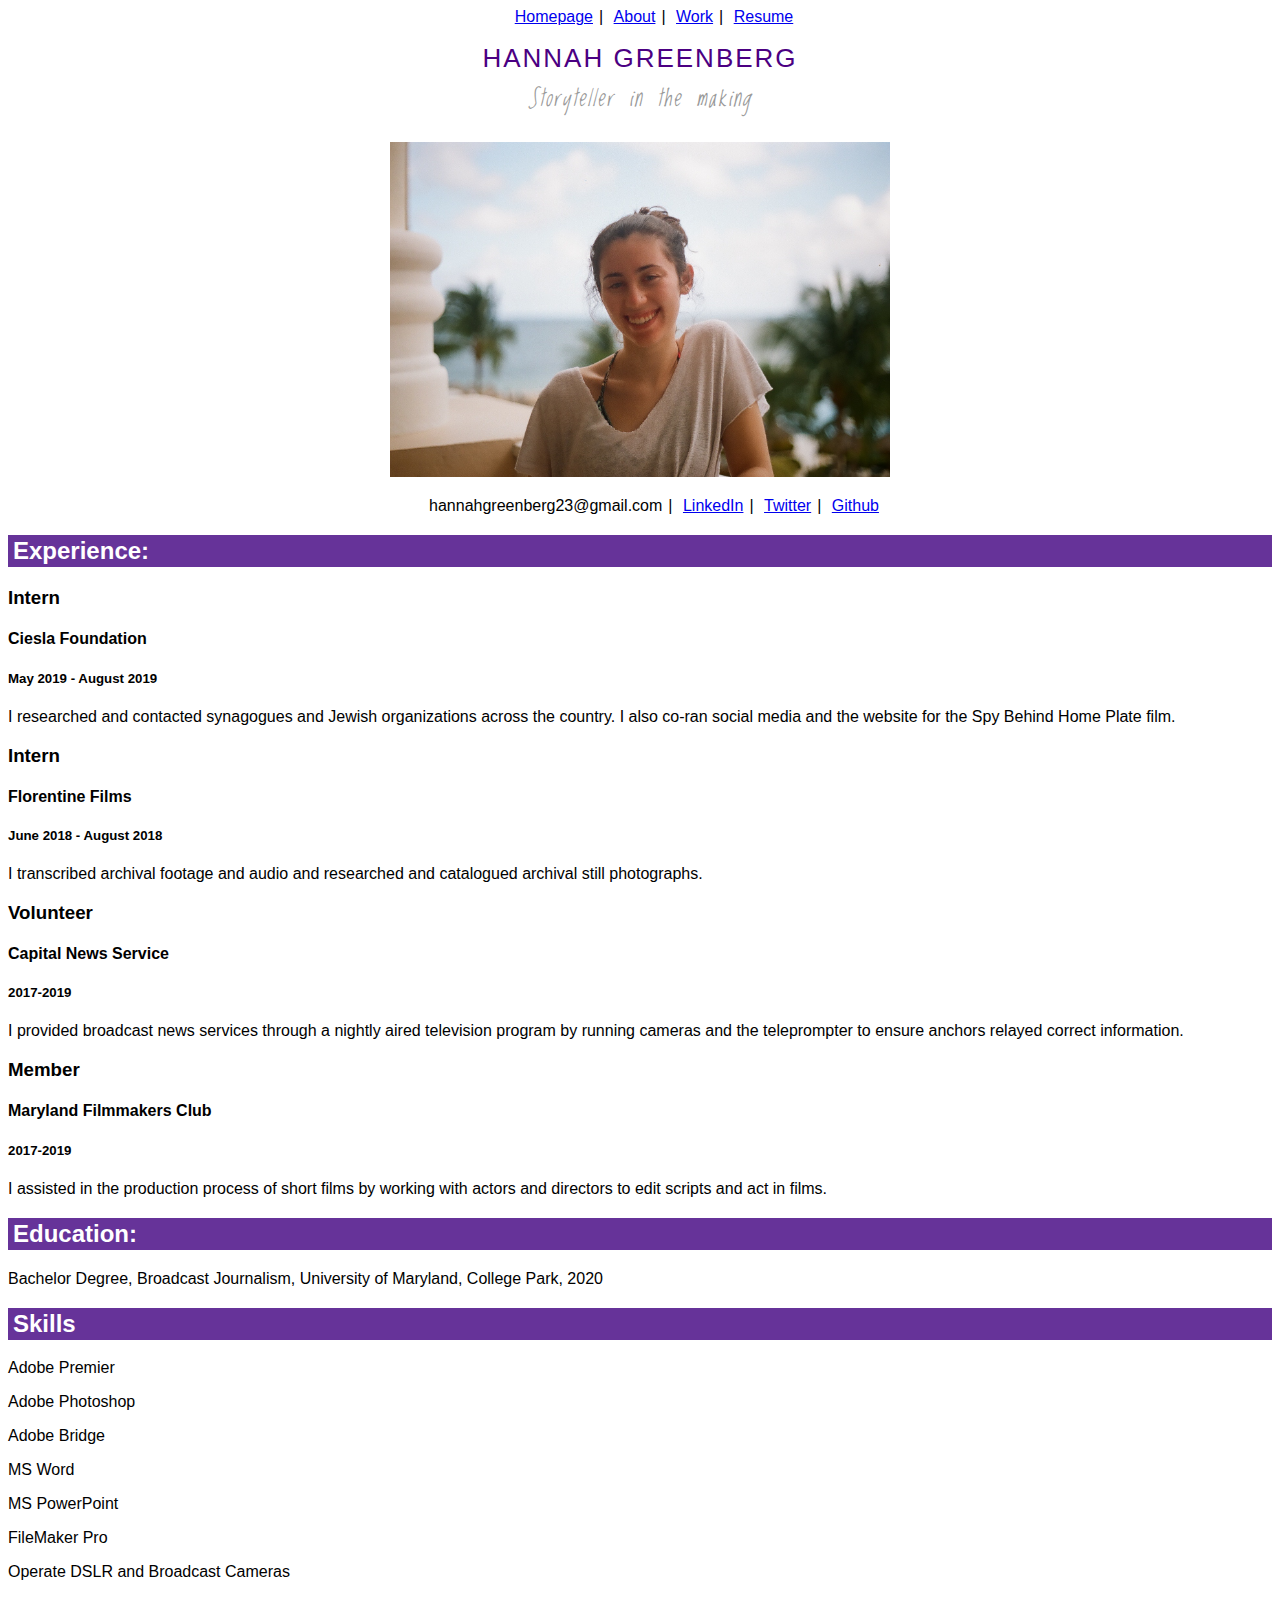
==== portfolio/resume.html @ 22274edd "portfolio" ====
<!DOCTYPE>
<html lang="en">
 <head>
    <title>Hannah's Resume</title>
    <link rel="stylesheet" type="text/css" href="styles.css"/>
    <link href="https://fonts.googleapis.com/css2?family=Loved+by+the+King&family
    =Rock+Salt&display=swap" rel="stylesheet">
 </head>
 <body>

<div id="navigation">
   <ul>
     <li><a href="https://hannahgreenberg.github.io/portfolio/index.html">Homepage</a></li>
     <li><a href="https://hannahgreenberg.github.io/portfolio/about.html">About</a></li>
     <li><a href="https://hannahgreenberg.github.io/portfolio/work.html">Work</a></li>
     <li><a href="#">Resume</a></li>
   </ul>
</div>

   <!--I built this myself!-->
  <div id="intro">
     <h1>Hannah Greenberg</h1>
     <p>Storyteller in the making</p>
     <img src="hannah-greenberg.jpg" alt="Hannah Greenberg" width="500" height="335">
   </div>

    <div id="social"><ul>
      <li>hannahgreenberg23@gmail.com</li>
      <li><a href="https://www.linkedin.com/in/hannahbryngreenberg/">LinkedIn</a></li>
      <li><a href="https://twitter.com/hannahgreen47">Twitter</a></li>
      <li><a href="https://github.com/hannahgreenberg">Github</a></li>
    </ul>
  </div>

<div id="Experience"><h2>Experience:</h2>
 <p class="job"><h3>Intern</h3>
 <p class="company"><h4>Ciesla Foundation</h4>
 <p class="date"><h5>May 2019 - August 2019</h5>
 <p class="jobdescription">I researched and contacted synagogues and
  Jewish organizations across the country. I also co-ran social media and the
  website for the Spy Behind Home Plate film.</p>

<p class="job"><h3>Intern</h3>
<p class="company"><h4>Florentine Films</h4>
<p class="date"><h5>June 2018 - August 2018</h5>
<p class="jobdescription">I transcribed archival footage and audio and researched and catalogued archival
still photographs.</p>

<p class="job"><h3>Volunteer</h3>
<p class="company"><h4>Capital News Service</h4>
<p class="date"><h5>2017-2019</h5>
<p class="jobdescription"> I provided broadcast news services through a
  nightly aired television program by running cameras and the teleprompter
  to ensure anchors relayed correct information.</p>

  <p class="job"><h3>Member</h3>
  <p class="company"><h4>Maryland Filmmakers Club</h4>
  <p class="date"><h5>2017-2019</h5>
  <p class="jobdescription"> I assisted in the production process of short
    films by working with actors and directors to edit scripts and act in films.
  </p></div>

<div id="education"><h2>Education:</h2>
  <p> Bachelor Degree, Broadcast Journalism, University of Maryland, College Park,
  2020</p>

<div id="skills"><h2>Skills</h2>
<p>Adobe Premier</p>
<p>Adobe Photoshop</p>
<p>Adobe Bridge</p>
<p>MS Word</p>
<p>MS PowerPoint</p>
<p>FileMaker Pro</p>
<p>Operate DSLR and Broadcast Cameras</p>
</div>

  </body>
</html>
---- portfolio/styles.css ----
h1 {
    color: #4B0082;
    text-transform: uppercase;
    font-family: 'Montserrat', sans-serif;
    letter-spacing: 2px;
    font-size: 26px;
    font-weight: normal;
    margin-bottom: 5px;
  }

  h2, .highlight {
    color: white;
    background-color: #663399;
    padding: 2px 5px;
  }

  h1, h2, h3, h4, h5, h6 {
    font-family: 'Montserrat', sans-serif;
  }

#intro p{
  color: #999;
  font-family: 'Loved by the King', cursive;
  font-style: italic;
  font-weight: normal;
  font-size: 23px;
  letter-spacing: 2px;
  margin-top: 0px;
}

.jobdescription {
  font-family:'Montserrat', sans-serif;
}

  #intro {
    text-align: center;
    width: 80%;
    margin: 0 auto 20px;
    font-family: 'Montserrat', sans-serif;
  }

  #social {
    text-align: center;
    font-family:'Montserrat', sans-serif;
  }

 ul li::after{
    content: "|";
    padding: 6px;
    list-style-type: none;
    padding left: 0;
  }

  ul li{
    display: inline-block;
  }

ul li:last-child::after{
    content: "";
  }

  p{
    font-family: 'Montserrat', sans-serif;
  }

  #welcome p{
    font-family: 'Loved by the King', cursive;
    font-size: 34px;
    text-align: center;
  }

  #about p {
    text-align: center;
    font-size: 34px;
    font-family: 'Loved by the King', cursive;
}

#picture {
  text-align: center;
}

#navigation {
  text-align: center;
  font-family: 'Montserrat', sans-serif;
}

#videos {
  text-align: center;
}

#videowork p{
  text-align: center;
  font-size: 34px;
  font-family: 'Loved by the King', cursive;
}


.box1 {
  display: inline-block;
  width: 100px;
  height: 100px;
  background-color:#726DA8;
}

.box2 {
  display: inline-block;
  width: 100px;
  height: 100px;
  background-color:#AFB3F7;
}

.box3 {
  display: inline-block;
  width: 100px;
  height: 100px;
  background-color:#FDFDFF ;
}

.box4 {
  display: inline-block;
  width: 100px;
  height: 100px;
  background-color:#1B1725 ;
    color:#999;
}

.box5 {
  display: inline-block;
  width: 100px;
  height: 100px;
  background-color:#93BCAD;
}
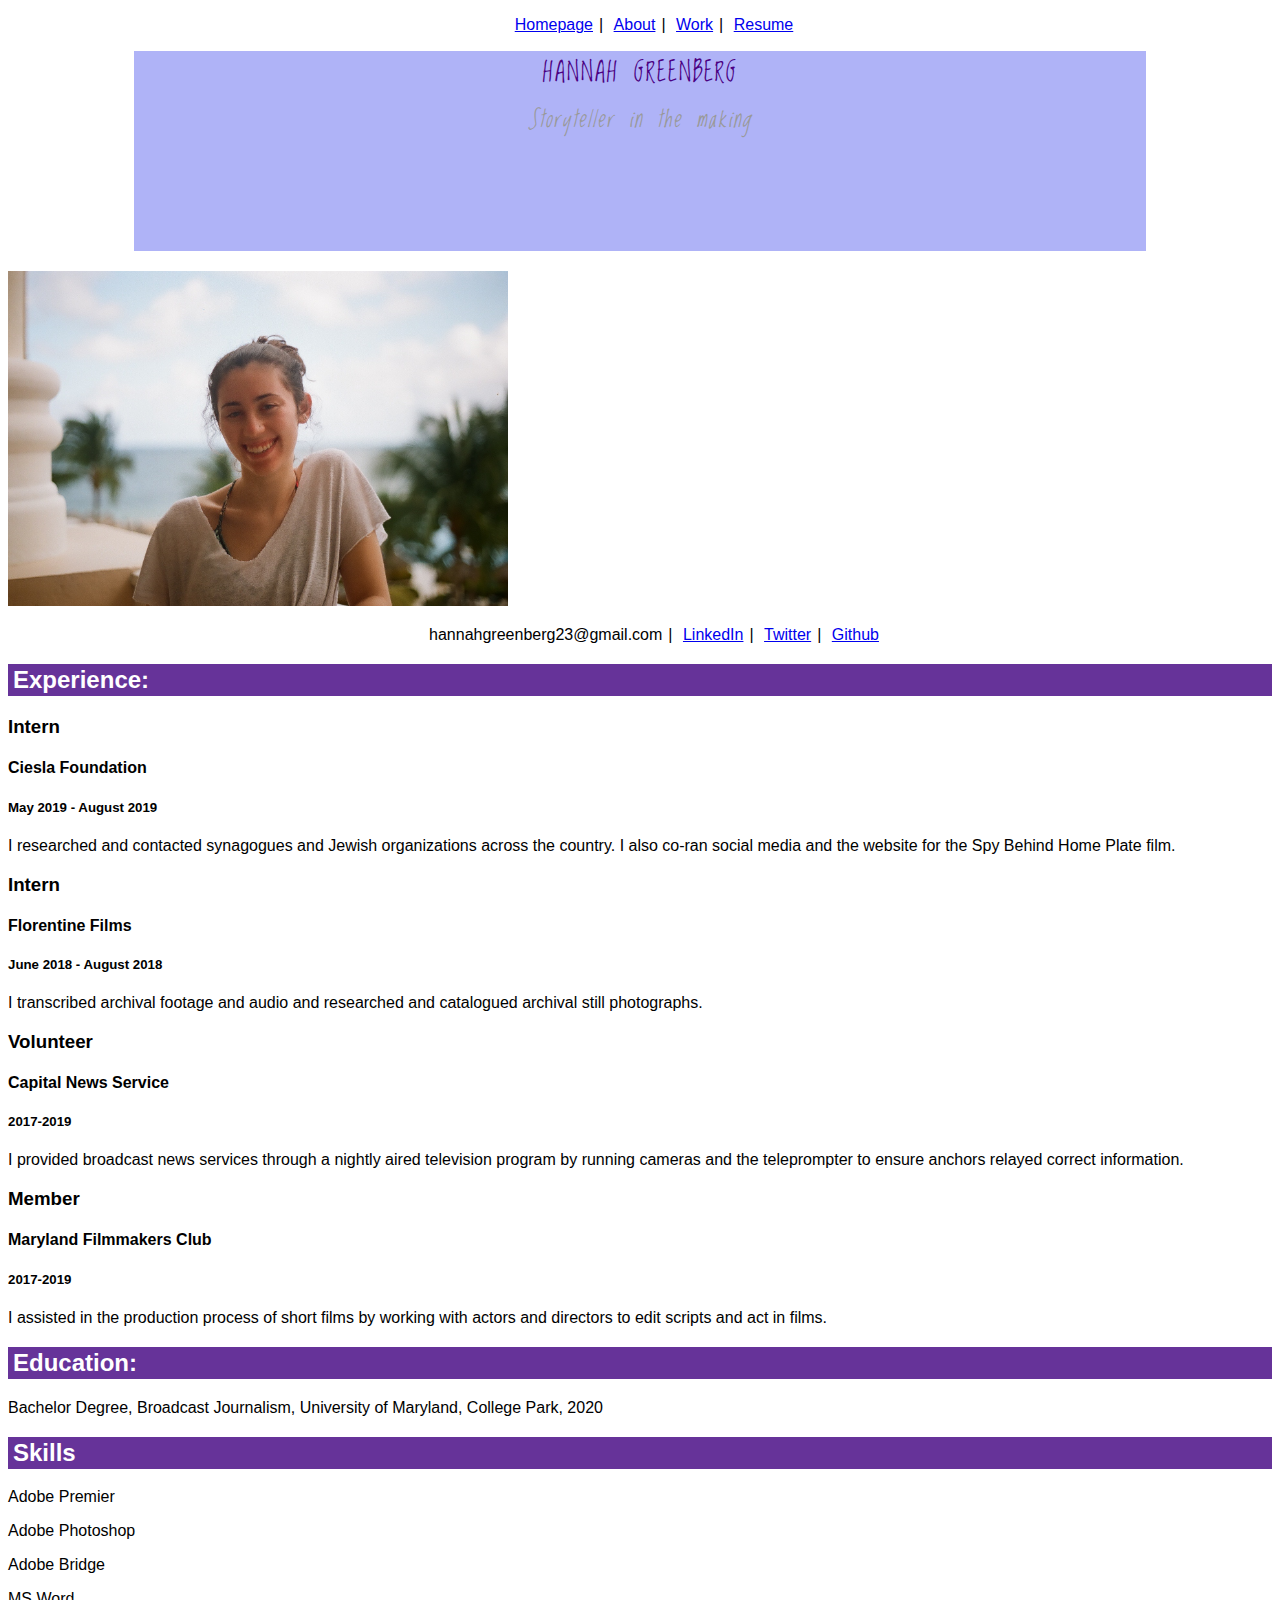
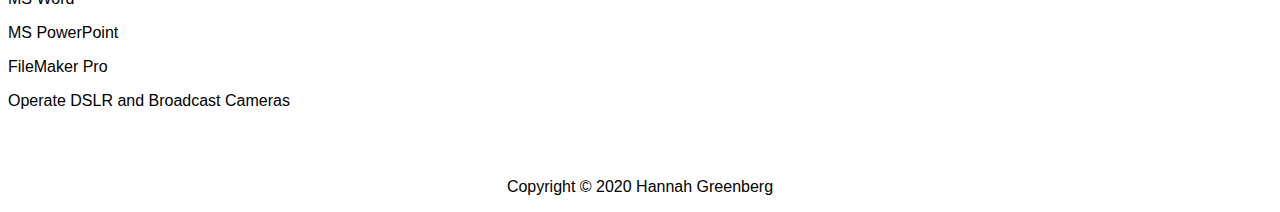
==== commit 64b5b3b3: "portfolio" ====
--- a/portfolio/resume.html
+++ b/portfolio/resume.html
@@ -1,10 +1,9 @@
-<!DOCTYPE>
+<!DOCTYPE html>
 <html lang="en">
  <head>
     <title>Hannah's Resume</title>
     <link rel="stylesheet" type="text/css" href="styles.css"/>
-    <link href="https://fonts.googleapis.com/css2?family=Loved+by+the+King&family
-    =Rock+Salt&display=swap" rel="stylesheet">
+    <link href="https://fonts.googleapis.com/css2?family=Loved+by+the+King&family=Rock+Salt&display=swap" rel="stylesheet">
  </head>
  <body>
 
@@ -18,9 +17,11 @@
 </div>
 
    <!--I built this myself!-->
+   <div class="container1">
   <div id="intro">
      <h1>Hannah Greenberg</h1>
      <p>Storyteller in the making</p>
+  </div>
      <img src="hannah-greenberg.jpg" alt="Hannah Greenberg" width="500" height="335">
    </div>
 
@@ -63,6 +64,7 @@
 <div id="education"><h2>Education:</h2>
   <p> Bachelor Degree, Broadcast Journalism, University of Maryland, College Park,
   2020</p>
+</div>
 
 <div id="skills"><h2>Skills</h2>
 <p>Adobe Premier</p>
@@ -74,5 +76,12 @@
 <p>Operate DSLR and Broadcast Cameras</p>
 </div>
 
+<br>
+<br>
+
+<div class="footer">
+  <p>Copyright © 2020 Hannah Greenberg</p>
+</div>
+
   </body>
 </html>
--- a/portfolio/styles.css
+++ b/portfolio/styles.css
@@ -1,7 +1,7 @@
 h1 {
     color: #4B0082;
     text-transform: uppercase;
-    font-family: 'Montserrat', sans-serif;
+    font-family: 'Loved by the King', sans-serif;
     letter-spacing: 2px;
     font-size: 26px;
     font-weight: normal;
@@ -14,7 +14,7 @@
     padding: 2px 5px;
   }
 
-  h1, h2, h3, h4, h5, h6 {
+  h2, h3, h4, h5, h6 {
     font-family: 'Montserrat', sans-serif;
   }
 
@@ -36,7 +36,7 @@
     text-align: center;
     width: 80%;
     margin: 0 auto 20px;
-    font-family: 'Montserrat', sans-serif;
+    font-family: 'Loved by the King', sans-serif;
   }
 
   #social {
@@ -44,7 +44,7 @@
     font-family:'Montserrat', sans-serif;
   }
 
- ul li::after{
+ ul li::after {
     content: "|";
     padding: 6px;
     list-style-type: none;
@@ -130,3 +130,15 @@
   height: 100px;
   background-color:#93BCAD;
 }
+
+.footer {
+  color: black;
+  text-align: center;
+}
+
+.container1 div {
+  flex-grow: 1;
+  background-color: #AFB3F7;
+  min-height: 200px;
+  margin: 10px auto;
+}
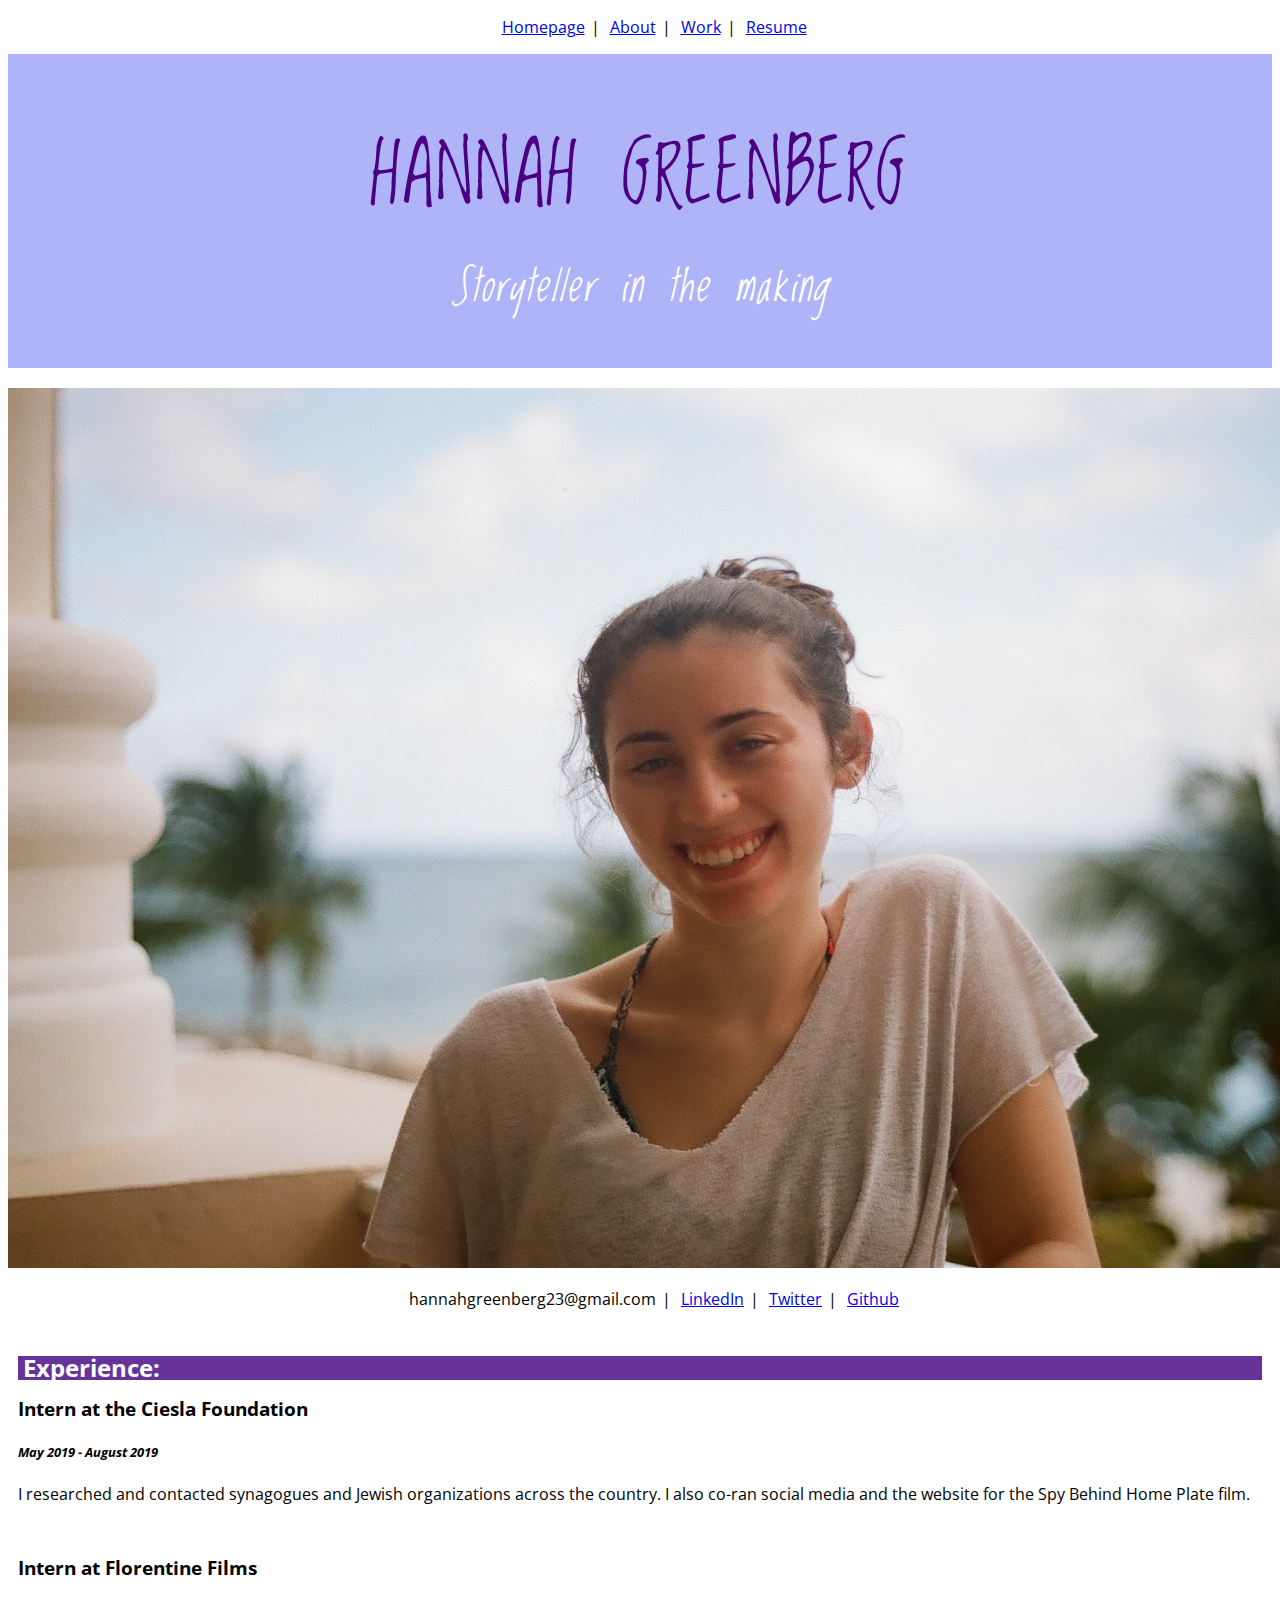
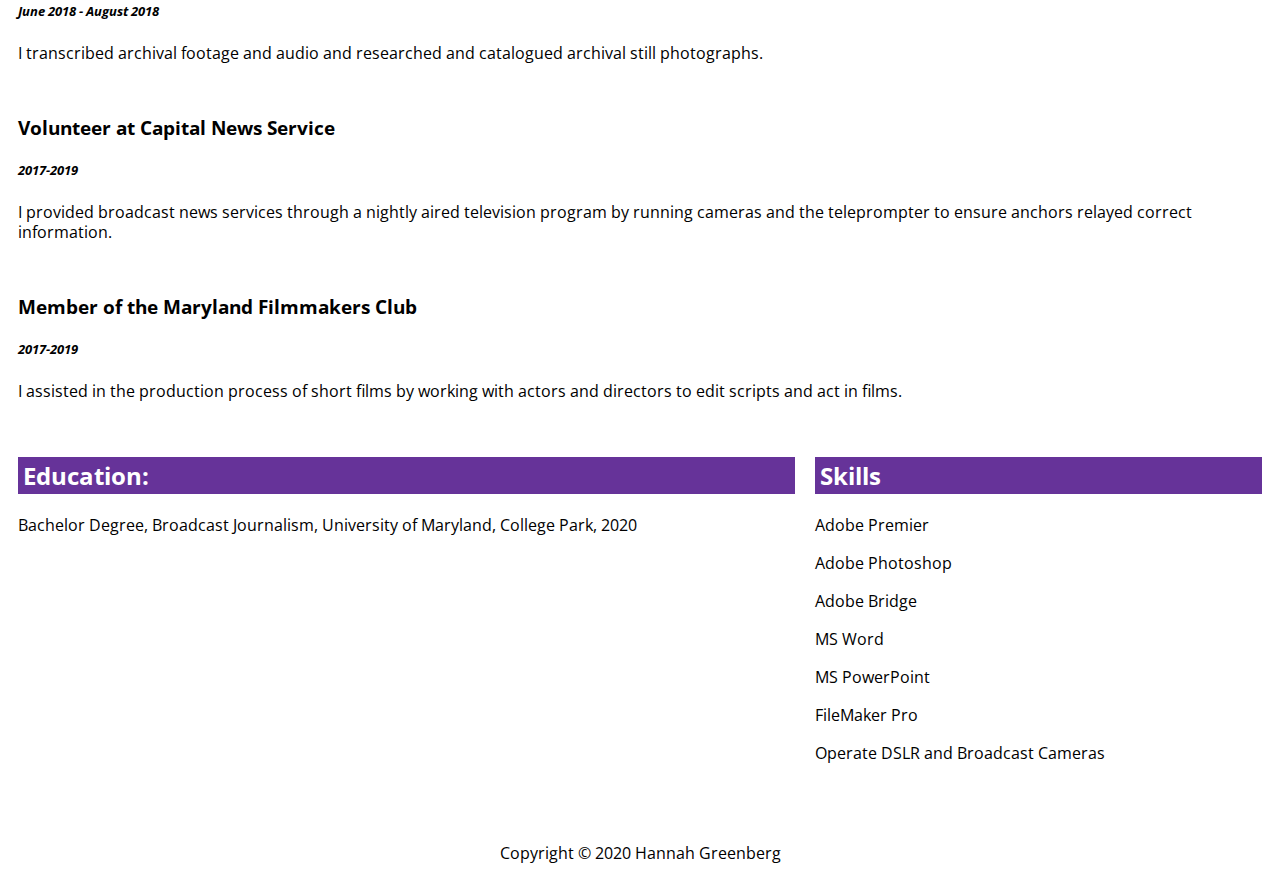
==== commit 96c90014: "portfolio" ====
--- a/portfolio/resume.html
+++ b/portfolio/resume.html
@@ -4,6 +4,7 @@
     <title>Hannah's Resume</title>
     <link rel="stylesheet" type="text/css" href="styles.css"/>
     <link href="https://fonts.googleapis.com/css2?family=Loved+by+the+King&family=Rock+Salt&display=swap" rel="stylesheet">
+    <link href="https://fonts.googleapis.com/css2?family=Open+Sans&display=swap" rel="stylesheet">
  </head>
  <body>
 
@@ -22,7 +23,9 @@
      <h1>Hannah Greenberg</h1>
      <p>Storyteller in the making</p>
   </div>
-     <img src="hannah-greenberg.jpg" alt="Hannah Greenberg" width="500" height="335">
+   </div>
+   <div class="image">
+     <img src="hannah-greenberg.jpg" alt="Hannah Greenberg" width="1423" height="880">
    </div>
 
     <div id="social"><ul>
@@ -33,34 +36,39 @@
     </ul>
   </div>
 
+<div class="column1">
 <div id="Experience"><h2>Experience:</h2>
- <p class="job"><h3>Intern</h3>
- <p class="company"><h4>Ciesla Foundation</h4>
+ <p class="job"><h3>Intern at the Ciesla Foundation</h3>
  <p class="date"><h5>May 2019 - August 2019</h5>
  <p class="jobdescription">I researched and contacted synagogues and
   Jewish organizations across the country. I also co-ran social media and the
   website for the Spy Behind Home Plate film.</p>
 
-<p class="job"><h3>Intern</h3>
-<p class="company"><h4>Florentine Films</h4>
+<br>
+
+<p class="job"><h3>Intern at Florentine Films </h3>
 <p class="date"><h5>June 2018 - August 2018</h5>
 <p class="jobdescription">I transcribed archival footage and audio and researched and catalogued archival
 still photographs.</p>
 
-<p class="job"><h3>Volunteer</h3>
-<p class="company"><h4>Capital News Service</h4>
+<br>
+
+<p class="job"><h3>Volunteer at Capital News Service </h3>
 <p class="date"><h5>2017-2019</h5>
 <p class="jobdescription"> I provided broadcast news services through a
   nightly aired television program by running cameras and the teleprompter
   to ensure anchors relayed correct information.</p>
 
-  <p class="job"><h3>Member</h3>
-  <p class="company"><h4>Maryland Filmmakers Club</h4>
+<br>
+
+  <p class="job"><h3>Member of the Maryland Filmmakers Club </h3>
   <p class="date"><h5>2017-2019</h5>
   <p class="jobdescription"> I assisted in the production process of short
     films by working with actors and directors to edit scripts and act in films.
   </p></div>
+</div>
 
+<div class="column2">
 <div id="education"><h2>Education:</h2>
   <p> Bachelor Degree, Broadcast Journalism, University of Maryland, College Park,
   2020</p>
@@ -75,6 +83,7 @@
 <p>FileMaker Pro</p>
 <p>Operate DSLR and Broadcast Cameras</p>
 </div>
+</div>
 
 <br>
 <br>
--- a/portfolio/styles.css
+++ b/portfolio/styles.css
@@ -3,7 +3,7 @@
     text-transform: uppercase;
     font-family: 'Loved by the King', sans-serif;
     letter-spacing: 2px;
-    font-size: 26px;
+    font-size: 80px;
     font-weight: normal;
     margin-bottom: 5px;
   }
@@ -15,21 +15,21 @@
   }
 
   h2, h3, h4, h5, h6 {
-    font-family: 'Montserrat', sans-serif;
+    font-family: 'Open Sans', sans-serif;
   }
 
 #intro p{
-  color: #999;
+  color: white;
   font-family: 'Loved by the King', cursive;
   font-style: italic;
   font-weight: normal;
-  font-size: 23px;
+  font-size: 43px;
   letter-spacing: 2px;
   margin-top: 0px;
 }
 
 .jobdescription {
-  font-family:'Montserrat', sans-serif;
+  font-family: 'Open Sans', sans-serif;
 }
 
   #intro {
@@ -41,7 +41,7 @@
 
   #social {
     text-align: center;
-    font-family:'Montserrat', sans-serif;
+    font-family: 'Open Sans', sans-serif;
   }
 
  ul li::after {
@@ -60,7 +60,7 @@
   }
 
   p{
-    font-family: 'Montserrat', sans-serif;
+    font-family: 'Open Sans', sans-serif;
   }
 
   #welcome p{
@@ -81,7 +81,7 @@
 
 #navigation {
   text-align: center;
-  font-family: 'Montserrat', sans-serif;
+  font-family: 'Open Sans', sans-serif;
 }
 
 #videos {
@@ -136,9 +136,47 @@
   text-align: center;
 }
 
+.container1 {
+display: flex;
+}
+
 .container1 div {
   flex-grow: 1;
   background-color: #AFB3F7;
   min-height: 200px;
   margin: 10px auto;
 }
+
+.image {
+  max-width: 100%;
+  height: auto;
+  background-size: contain;
+}
+
+.column1 {
+  display: flex;
+}
+
+.column1 div {
+  flex-grow: 1;
+  margin: 10px 10px;
+  min-height: 200px;
+}
+
+.column2 {
+  display: flex;
+}
+
+.column2 div {
+  flex-grow: 1;
+  margin: 10px 10px;
+  min-height: 200px;
+}
+
+#Experience h5{
+  font-style: italic;
+}
+
+#Experience {
+  line-height: 20px;
+}
